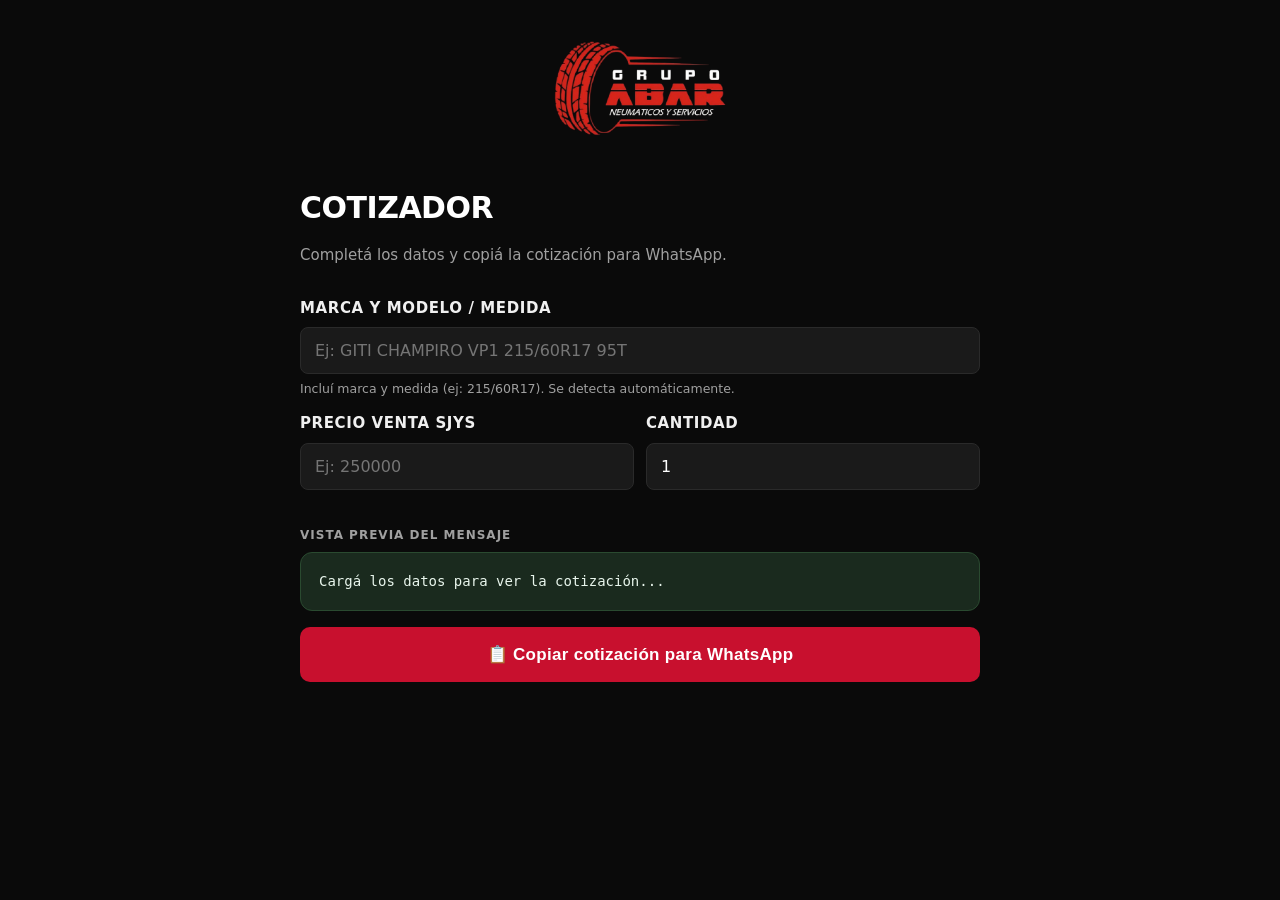
==== index.html @ 4fcfd77e "cotizador grupo abar" ====
<!DOCTYPE html>
<html lang="es">
<head>
  <meta charset="UTF-8">
  <meta name="viewport" content="width=device-width, initial-scale=1">
  <title>Grupo Abar Neumáticos · Cotizador</title>
  <link rel="stylesheet" href="styles.css">
</head>
<body>
  <div class="contenedor">

    <div class="logo">
      <img src="img/logo.png" alt="Grupo Abar Neumáticos">
    </div>

    <h1>COTIZADOR</h1>
    <p class="subtitulo">Completá los datos y copiá la cotización para WhatsApp.</p>

    <div class="campo">
      <label for="modelo">Marca y modelo / medida</label>
      <input type="text" id="modelo" placeholder="Ej: GITI CHAMPIRO VP1 215/60R17 95T">
      <div class="ayuda">Incluí marca y medida (ej: 215/60R17). Se detecta automáticamente.</div>
    </div>

    <div class="fila">
      <div class="campo">
        <label for="sjyS">Precio venta SJyS</label>
        <input type="text" id="sjyS" inputmode="decimal" placeholder="Ej: 250000">
      </div>
      <div class="campo">
        <label for="cantidad">Cantidad</label>
        <input type="number" id="cantidad" value="1" min="1">
      </div>
    </div>

    <div class="preview-titulo">Vista previa del mensaje</div>
    <div id="preview">Cargá los datos para ver la cotización...</div>

    <button id="btnCopiar">📋 Copiar cotización para WhatsApp</button>
  </div>

  <script src="script.js"></script>
</body>
</html>
---- styles.css ----
:root {
  --rojo: #c8102e;
  --rojo-osc: #8e0b20;
  --negro: #0a0a0a;
  --gris: #1a1a1a;
  --gris-borde: #2a2a2a;
  --texto: #f0f0f0;
  --texto-dim: #a0a0a0;
  --verde: #1a2a1e;
  --verde-borde: #2a4a30;
}

* { box-sizing: border-box; }

html {
  -webkit-text-size-adjust: 100%; /* evita que iOS agrande el texto solo */
}

body {
  font-family: system-ui, -apple-system, "Segoe UI", sans-serif;
  background: var(--negro);
  color: var(--texto);
  margin: 0;
  padding: 16px 14px 50px;
  font-size: 16px;
  line-height: 1.5;
}

.contenedor {
  max-width: 680px;
  margin: 0 auto;
}

/* ---------- LOGO ---------- */
.logo {
  text-align: center;
  margin-bottom: 20px;
}

.logo img {
  max-width: 200px;
  width: 70%;
  height: auto;
}

.logo-texto {
  color: var(--rojo);
  font-size: 26px;
  font-weight: 900;
  letter-spacing: 2px;
  margin: 0;
}

.logo-sub {
  color: #fff;
  font-size: 11px;
  letter-spacing: 4px;
  margin-top: 4px;
  font-weight: 600;
}

/* ---------- TÍTULOS ---------- */
h1 {
  font-size: 26px;
  margin: 0 0 6px;
  color: #fff;
  font-weight: 800;
  letter-spacing: -0.5px;
}

.subtitulo {
  color: var(--texto-dim);
  font-size: 14px;
  margin-bottom: 24px;
  line-height: 1.45;
}

/* ---------- LABELS E INPUTS ---------- */
label {
  display: block;
  font-weight: 700;
  font-size: 14px;
  margin-bottom: 8px;
  color: var(--texto);
  text-transform: uppercase;
  letter-spacing: 0.6px;
}

input[type="text"],
input[type="number"] {
  width: 100%;
  padding: 13px 14px;
  border: 1px solid var(--gris-borde);
  border-radius: 8px;
  background: var(--gris);
  color: #fff;
  font-size: 16px;
  font-family: inherit;
  transition: border-color .15s;
}

input:focus {
  outline: none;
  border-color: var(--rojo);
}

.fila {
  display: flex;
  gap: 12px;
  margin-bottom: 14px;
}

.fila > div { flex: 1; }

.campo { margin-bottom: 14px; }

.ayuda {
  font-size: 12.5px;
  color: var(--texto-dim);
  margin-top: 6px;
  line-height: 1.45;
}

/* ---------- VISTA PREVIA ---------- */
.preview-titulo {
  font-size: 12px;
  color: var(--texto-dim);
  text-transform: uppercase;
  letter-spacing: 1px;
  margin: 22px 0 8px;
  font-weight: 600;
}

#preview {
  background: var(--verde);
  border: 1px solid var(--verde-borde);
  border-radius: 12px;
  padding: 14px;
  white-space: pre-wrap;
  word-break: break-word;
  font-family: ui-monospace, "SF Mono", Menlo, monospace;
  font-size: 12.5px;
  line-height: 1.55;
  color: #e8f5ec;
  overflow-x: auto;
}

/* ---------- BOTÓN ---------- */
button {
  background: var(--rojo);
  color: #fff;
  border: none;
  padding: 15px;
  width: 100%;
  font-size: 16px;
  font-weight: 700;
  border-radius: 10px;
  margin-top: 16px;
  cursor: pointer;
  transition: background .15s;
  letter-spacing: 0.3px;
  -webkit-tap-highlight-color: transparent;
}

button:hover { background: var(--rojo-osc); }
button:active { transform: scale(.99); }

/* ---------- MEDIA QUERIES ---------- */

/* Pantallas chicas (hasta 400px): más compacto */
@media (max-width: 400px) {
  body {
    padding: 12px 10px 40px;
  }
  .logo img {
    max-width: 160px;
  }
  .logo-texto { font-size: 22px; }
  .logo-sub { font-size: 10px; letter-spacing: 3px; }
  h1 { font-size: 23px; }
  .subtitulo { font-size: 13px; margin-bottom: 20px; }
  label { font-size: 13px; }
  .ayuda { font-size: 12px; }
  #preview { font-size: 11.5px; padding: 12px; }
  button { font-size: 15px; padding: 14px; }
}

/* Pantallas muy chicas (hasta 360px): apilamos los inputs */
@media (max-width: 360px) {
  .fila {
    flex-direction: column;
    gap: 0;
  }
  .fila > div { margin-bottom: 14px; }
}

/* Pantallas grandes (tablet/desktop): más aire */
@media (min-width: 700px) {
  body {
    padding: 30px 20px 60px;
  }
  .logo { margin-bottom: 28px; }
  .logo img { max-width: 260px; }
  h1 { font-size: 30px; }
  .subtitulo { font-size: 15px; margin-bottom: 30px; }
  label { font-size: 15px; }
  #preview {
    font-size: 14px;
    padding: 18px;
  }
  button {
    font-size: 17px;
    padding: 17px;
  }
}
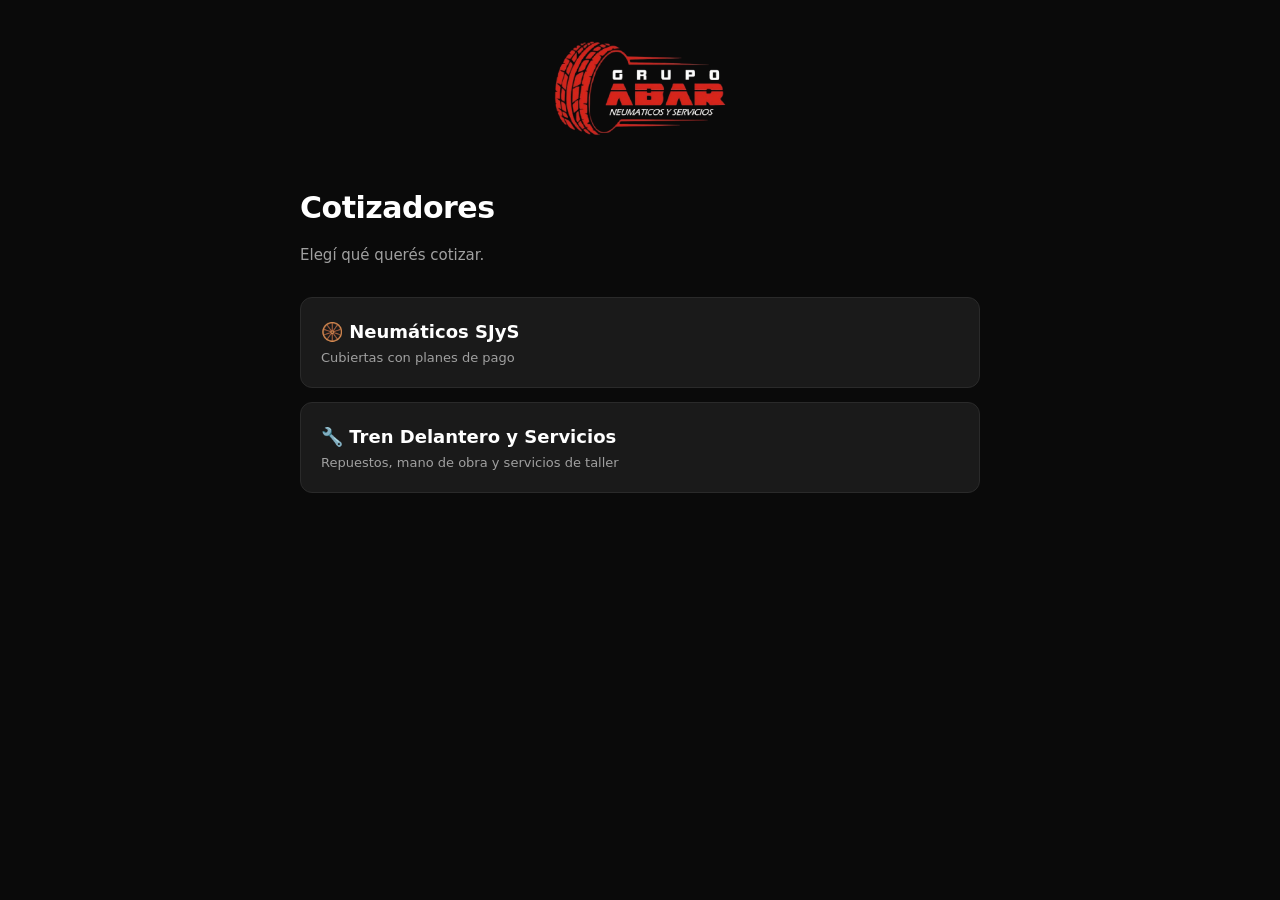
==== commit a7f8ca60: "agregar cotizador taller" ====
--- a/index.html
+++ b/index.html
@@ -3,42 +3,27 @@
 <head>
   <meta charset="UTF-8">
   <meta name="viewport" content="width=device-width, initial-scale=1">
-  <title>Grupo Abar Neumáticos · Cotizador</title>
+  <title>Grupo Abar · Cotizadores</title>
   <link rel="stylesheet" href="styles.css">
 </head>
 <body>
   <div class="contenedor">
-
     <div class="logo">
       <img src="img/logo.png" alt="Grupo Abar Neumáticos">
     </div>
 
-    <h1>COTIZADOR</h1>
-    <p class="subtitulo">Completá los datos y copiá la cotización para WhatsApp.</p>
+    <h1>Cotizadores</h1>
+    <p class="subtitulo">Elegí qué querés cotizar.</p>
 
-    <div class="campo">
-      <label for="modelo">Marca y modelo / medida</label>
-      <input type="text" id="modelo" placeholder="Ej: GITI CHAMPIRO VP1 215/60R17 95T">
-      <div class="ayuda">Incluí marca y medida (ej: 215/60R17). Se detecta automáticamente.</div>
-    </div>
+    <a href="neumaticos.html" class="boton-menu">
+      <span class="boton-menu-titulo">🛞 Neumáticos SJyS</span>
+      <span class="boton-menu-desc">Cubiertas con planes de pago</span>
+    </a>
 
-    <div class="fila">
-      <div class="campo">
-        <label for="sjyS">Precio venta SJyS</label>
-        <input type="text" id="sjyS" inputmode="decimal" placeholder="Ej: 250000">
-      </div>
-      <div class="campo">
-        <label for="cantidad">Cantidad</label>
-        <input type="number" id="cantidad" value="1" min="1">
-      </div>
-    </div>
-
-    <div class="preview-titulo">Vista previa del mensaje</div>
-    <div id="preview">Cargá los datos para ver la cotización...</div>
-
-    <button id="btnCopiar">📋 Copiar cotización para WhatsApp</button>
+    <a href="tren-delantero.html" class="boton-menu">
+      <span class="boton-menu-titulo">🔧 Tren Delantero y Servicios</span>
+      <span class="boton-menu-desc">Repuestos, mano de obra y servicios de taller</span>
+    </a>
   </div>
-
-  <script src="script.js"></script>
 </body>
 </html>
--- a/styles.css
+++ b/styles.css
@@ -29,6 +29,43 @@
 .contenedor {
   max-width: 680px;
   margin: 0 auto;
+}
+
+/* ---------- HOME / MENÚ ---------- */
+.boton-menu {
+  display: block;
+  background: var(--gris);
+  border: 1px solid var(--gris-borde);
+  border-radius: 12px;
+  padding: 20px;
+  margin-bottom: 14px;
+  text-decoration: none;
+  color: var(--texto);
+  transition: border-color .15s, background .15s, transform .1s;
+}
+
+.boton-menu:hover {
+  border-color: var(--rojo);
+  background: #202020;
+}
+
+.boton-menu:active {
+  transform: scale(.99);
+}
+
+.boton-menu-titulo {
+  display: block;
+  font-size: 18px;
+  font-weight: 700;
+  color: #fff;
+  margin-bottom: 4px;
+}
+
+.boton-menu-desc {
+  display: block;
+  font-size: 13px;
+  color: var(--texto-dim);
+  line-height: 1.4;
 }
 
 /* ---------- LOGO ---------- */
@@ -165,6 +202,369 @@
 button:hover { background: var(--rojo-osc); }
 button:active { transform: scale(.99); }
 
+/* ===================================================== */
+/* ============ TALLER / TREN DELANTERO ================ */
+/* ===================================================== */
+
+/* ---------- SELECTOR TIPO VEHÍCULO ---------- */
+.tipo-vehiculo {
+  display: flex;
+  gap: 10px;
+}
+
+.radio-opcion {
+  flex: 1;
+  display: flex;
+  align-items: center;
+  justify-content: center;
+  gap: 8px;
+  background: var(--gris);
+  border: 1px solid var(--gris-borde);
+  border-radius: 8px;
+  padding: 12px;
+  cursor: pointer;
+  text-transform: none;
+  font-weight: 600;
+  font-size: 14px;
+  color: var(--texto);
+  letter-spacing: 0;
+  margin-bottom: 0;
+  transition: border-color .15s, background .15s;
+}
+
+.radio-opcion input {
+  accent-color: var(--rojo);
+  width: auto;
+}
+
+.radio-opcion:has(input:checked) {
+  border-color: var(--rojo);
+  background: #2a1010;
+}
+
+/* ---------- ZONAS ---------- */
+.zona {
+  background: var(--gris);
+  border: 1px solid var(--gris-borde);
+  border-radius: 12px;
+  padding: 14px;
+  margin-bottom: 16px;
+}
+
+.zona-header {
+  display: flex;
+  gap: 8px;
+  align-items: center;
+  margin-bottom: 14px;
+}
+
+.zona-titulo {
+  flex: 1;
+  font-weight: 700;
+  font-size: 15px;
+  border: 1px solid var(--gris-borde);
+  background: #202020;
+  color: #fff;
+  padding: 10px 12px;
+  border-radius: 8px;
+  text-transform: none;
+}
+
+.btn-eliminar-zona {
+  background: #3a1010;
+  color: #ff6b6b;
+  border: 1px solid #5a1a1a;
+  border-radius: 8px;
+  width: 38px;
+  height: 38px;
+  font-size: 14px;
+  cursor: pointer;
+  padding: 0;
+  margin: 0;
+  flex-shrink: 0;
+}
+
+.btn-eliminar-zona:hover { background: #5a1a1a; }
+
+.zona-seccion {
+  margin-bottom: 14px;
+}
+
+.zona-subtitulo {
+  font-size: 12px;
+  text-transform: uppercase;
+  letter-spacing: 1px;
+  color: var(--texto-dim);
+  font-weight: 600;
+  margin-bottom: 8px;
+}
+
+.zona-subtotal {
+  text-align: right;
+  font-weight: 700;
+  color: #fff;
+  padding-top: 10px;
+  border-top: 1px solid var(--gris-borde);
+  font-size: 15px;
+}
+
+/* ---------- ITEMS (repuestos / mano de obra) ---------- */
+.item-row {
+  background: #202020;
+  border: 1px solid var(--gris-borde);
+  border-radius: 8px;
+  padding: 10px;
+  margin-bottom: 8px;
+}
+
+.item-fila-1 {
+  display: flex;
+  gap: 8px;
+  margin-bottom: 8px;
+}
+
+.item-fila-1 input {
+  flex: 1;
+  padding: 9px 11px;
+  font-size: 14px;
+}
+
+.btn-quitar-item {
+  background: #3a1010;
+  color: #ff6b6b;
+  border: 1px solid #5a1a1a;
+  border-radius: 6px;
+  width: 34px;
+  font-size: 12px;
+  cursor: pointer;
+  padding: 0;
+  margin: 0;
+  flex-shrink: 0;
+}
+
+.btn-quitar-item:hover { background: #5a1a1a; }
+
+.item-fila-2 {
+  display: grid;
+  grid-template-columns: 1.3fr 0.8fr 1fr 1fr;
+  gap: 8px;
+}
+
+.mo-fila {
+  grid-template-columns: 1.5fr 1.2fr 1fr;
+}
+
+.mini-label {
+  display: block;
+  font-size: 10px;
+  color: var(--texto-dim);
+  text-transform: uppercase;
+  letter-spacing: 0.5px;
+  margin-bottom: 3px;
+  font-weight: 600;
+}
+
+.item-row input,
+.item-row select {
+  width: 100%;
+  padding: 8px 9px;
+  font-size: 14px;
+  border-radius: 6px;
+  background: #151515;
+  border: 1px solid var(--gris-borde);
+  color: #fff;
+  font-family: inherit;
+}
+
+.solo-lectura {
+  background: #151515;
+  border: 1px solid var(--gris-borde);
+  border-radius: 6px;
+  padding: 8px 9px;
+  font-size: 13px;
+  color: #8fe6a5;
+  font-family: ui-monospace, monospace;
+  font-weight: 600;
+  text-align: right;
+}
+
+/* ---------- BOTÓN SECUNDARIO ---------- */
+.boton-secundario {
+  background: transparent;
+  border: 1px dashed var(--gris-borde);
+  color: var(--texto-dim);
+  border-radius: 8px;
+  padding: 10px;
+  width: 100%;
+  font-size: 13px;
+  font-weight: 600;
+  cursor: pointer;
+  margin-top: 6px;
+  margin-bottom: 14px;
+  transition: border-color .15s, color .15s;
+}
+
+.boton-secundario:hover {
+  border-color: var(--rojo);
+  color: #fff;
+}
+
+/* ---------- SERVICIOS ---------- */
+.servicios-lista {
+  display: flex;
+  flex-direction: column;
+  gap: 6px;
+  margin-bottom: 20px;
+}
+
+.servicio-item {
+  display: flex;
+  align-items: center;
+  gap: 10px;
+  background: var(--gris);
+  border: 1px solid var(--gris-borde);
+  border-radius: 8px;
+  padding: 11px 13px;
+  cursor: pointer;
+  text-transform: none;
+  font-weight: 500;
+  font-size: 14px;
+  color: var(--texto);
+  letter-spacing: 0;
+  margin-bottom: 0;
+  transition: border-color .15s, background .15s;
+}
+
+.servicio-item:has(input:checked) {
+  border-color: var(--rojo);
+  background: #2a1010;
+}
+
+.servicio-item input {
+  accent-color: var(--rojo);
+  width: auto;
+  flex-shrink: 0;
+}
+
+.servicio-nombre {
+  flex: 1;
+}
+
+.servicio-precio {
+  color: #8fe6a5;
+  font-family: ui-monospace, monospace;
+  font-size: 13px;
+  font-weight: 600;
+}
+
+/* ---------- CHECKBOX DIAGNÓSTICO ---------- */
+.checkbox-campo {
+  margin: 20px 0;
+}
+
+.checkbox-label {
+  display: flex;
+  align-items: flex-start;
+  gap: 10px;
+  background: var(--gris);
+  border: 1px solid var(--gris-borde);
+  border-radius: 8px;
+  padding: 12px 14px;
+  cursor: pointer;
+  text-transform: none;
+  font-size: 13.5px;
+  font-weight: 500;
+  letter-spacing: 0;
+  color: var(--texto);
+  line-height: 1.45;
+  margin-bottom: 0;
+}
+
+.checkbox-label input {
+  accent-color: var(--rojo);
+  margin-top: 2px;
+  flex-shrink: 0;
+  width: auto;
+}
+
+/* ============ ZONA TÍTULO FIJO ============ */
+.zona-titulo-fijo {
+  flex: 1;
+  font-weight: 700;
+  font-size: 16px;
+  color: #fff;
+  padding: 10px 12px;
+  background: #202020;
+  text-transform: uppercase;
+  letter-spacing: 0.5px;
+}
+
+/* ============ SERVICIO CON CANTIDAD ============ */
+.servicio-item .servicio-cant {
+  width: 60px;
+  padding: 6px 8px;
+  font-size: 14px;
+  border-radius: 6px;
+  background: #151515;
+  border: 1px solid var(--gris-borde);
+  color: #fff;
+  text-align: center;
+  font-family: inherit;
+  flex-shrink: 0;
+}
+
+/* ============ TOTAL GENERAL ============ */
+.total-general {
+  display: flex;
+  justify-content: space-between;
+  align-items: center;
+  background: var(--rojo);
+  border-radius: 12px;
+  padding: 18px 20px;
+  margin: 24px 0 8px;
+  gap: 12px;
+}
+
+.total-general-label {
+  font-size: 14px;
+  font-weight: 800;
+  color: #fff;
+  text-transform: uppercase;
+  letter-spacing: 1px;
+}
+
+.total-general-valor {
+  font-size: 24px;
+  font-weight: 900;
+  color: #fff;
+  font-family: ui-monospace, monospace;
+}
+
+/* ============ BOTÓN VOLVER ============ */
+.btn-volver {
+  display: inline-flex;
+  align-items: center;
+  gap: 6px;
+  color: var(--texto);
+  text-decoration: none;
+  font-size: 13px;
+  font-weight: 600;
+  margin-bottom: 16px;
+  padding: 8px 12px;
+  border-radius: 8px;
+  background: var(--rojo);
+  border: 1px solid var(--gris-borde);
+  transition: color .15s, border-color .15s;
+  text-transform: none;
+  letter-spacing: 0;
+  width: auto;
+}
+
+.btn-volver:hover {
+  color: #fff;
+  border-color: var(--rojo);
+}
+
 /* ---------- MEDIA QUERIES ---------- */
 
 /* Pantallas chicas (hasta 400px): más compacto */
@@ -183,6 +583,41 @@
   .ayuda { font-size: 12px; }
   #preview { font-size: 11.5px; padding: 12px; }
   button { font-size: 15px; padding: 14px; }
+
+  .boton-menu {
+    padding: 16px;
+  }
+  .boton-menu-titulo {
+    font-size: 17px;
+  }
+  .boton-menu-desc {
+    font-size: 12.5px;
+  }
+
+  .total-general {
+    padding: 14px 16px;
+  }
+  .total-general-label {
+    font-size: 12px;
+  }
+  .total-general-valor {
+    font-size: 20px;
+  }
+  .servicio-item .servicio-cant {
+    width: 52px;
+    padding: 5px 6px;
+    font-size: 13px;
+  }
+  .zona-titulo-fijo {
+    font-size: 14px;
+    padding: 9px 10px;
+  }
+
+  .btn-volver {
+    font-size: 12.5px;
+    padding: 7px 10px;
+    margin-bottom: 12px;
+  }
 }
 
 /* Pantallas muy chicas (hasta 360px): apilamos los inputs */
@@ -192,6 +627,23 @@
     gap: 0;
   }
   .fila > div { margin-bottom: 14px; }
+}
+
+/* Pantallas medianas-chicas (hasta 500px): grid de items en 2 columnas */
+@media (max-width: 500px) {
+  .item-fila-2 {
+    grid-template-columns: 1fr 1fr;
+  }
+  .mo-fila {
+    grid-template-columns: 1fr 1fr;
+  }
+  .tipo-vehiculo-3 {
+    flex-direction: column;
+  }
+  .tipo-vehiculo-3 .radio-opcion {
+    width: 100%;
+    padding: 14px;
+  }
 }
 
 /* Pantallas grandes (tablet/desktop): más aire */
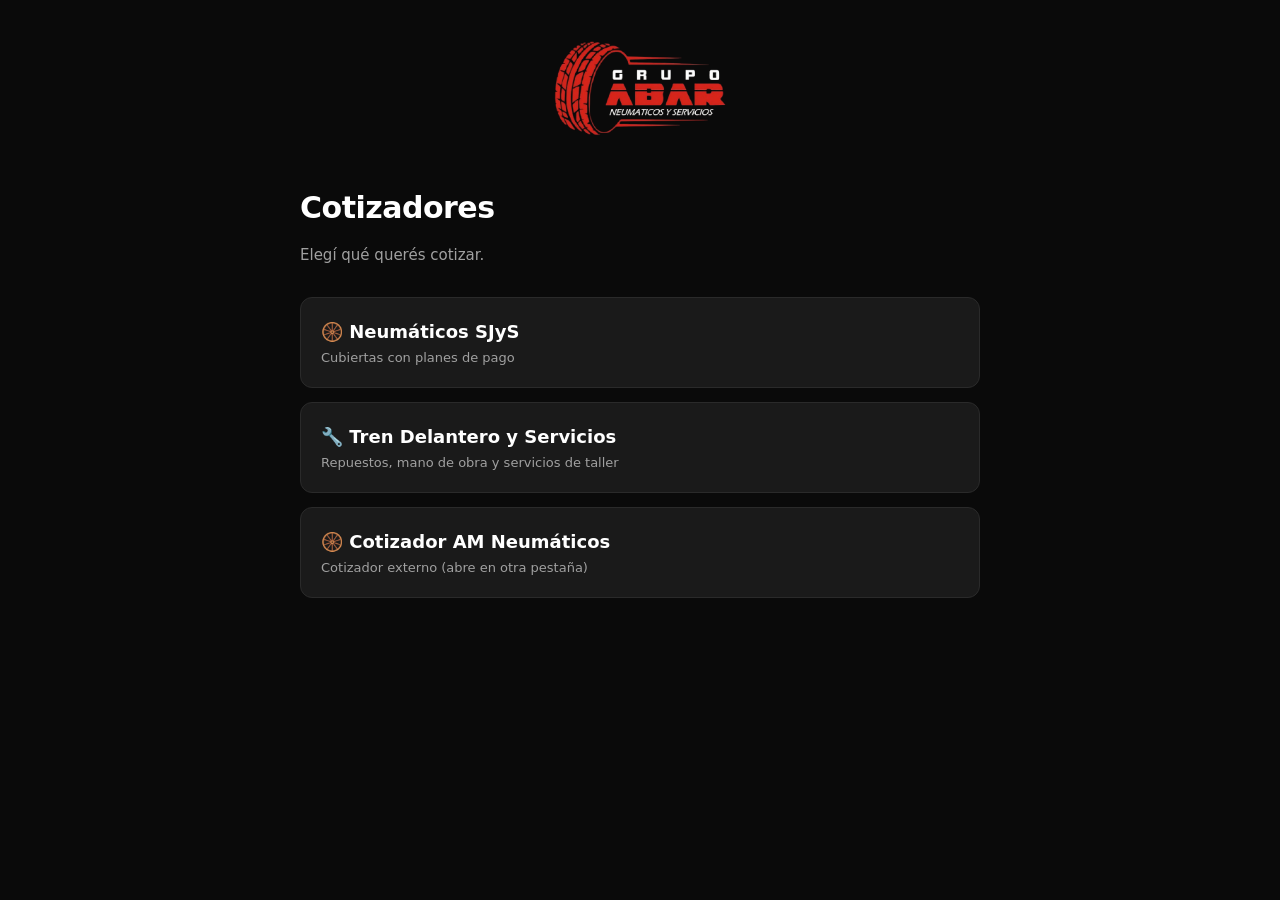
==== commit 138e648b: "agregar cotizador AM" ====
--- a/index.html
+++ b/index.html
@@ -24,6 +24,14 @@
       <span class="boton-menu-titulo">🔧 Tren Delantero y Servicios</span>
       <span class="boton-menu-desc">Repuestos, mano de obra y servicios de taller</span>
     </a>
+
+    <a href="https://cotizador-am-neumaticos.marascaabelardo.chatgpt.site/" 
+    target="_blank" 
+    rel="noopener noreferrer" 
+    class="boton-menu boton-menu-externo">
+    <span class="boton-menu-titulo">🛞 Cotizador AM Neumáticos</span>
+    <span class="boton-menu-desc">Cotizador externo (abre en otra pestaña)</span>
+    </a>   
   </div>
 </body>
 </html>
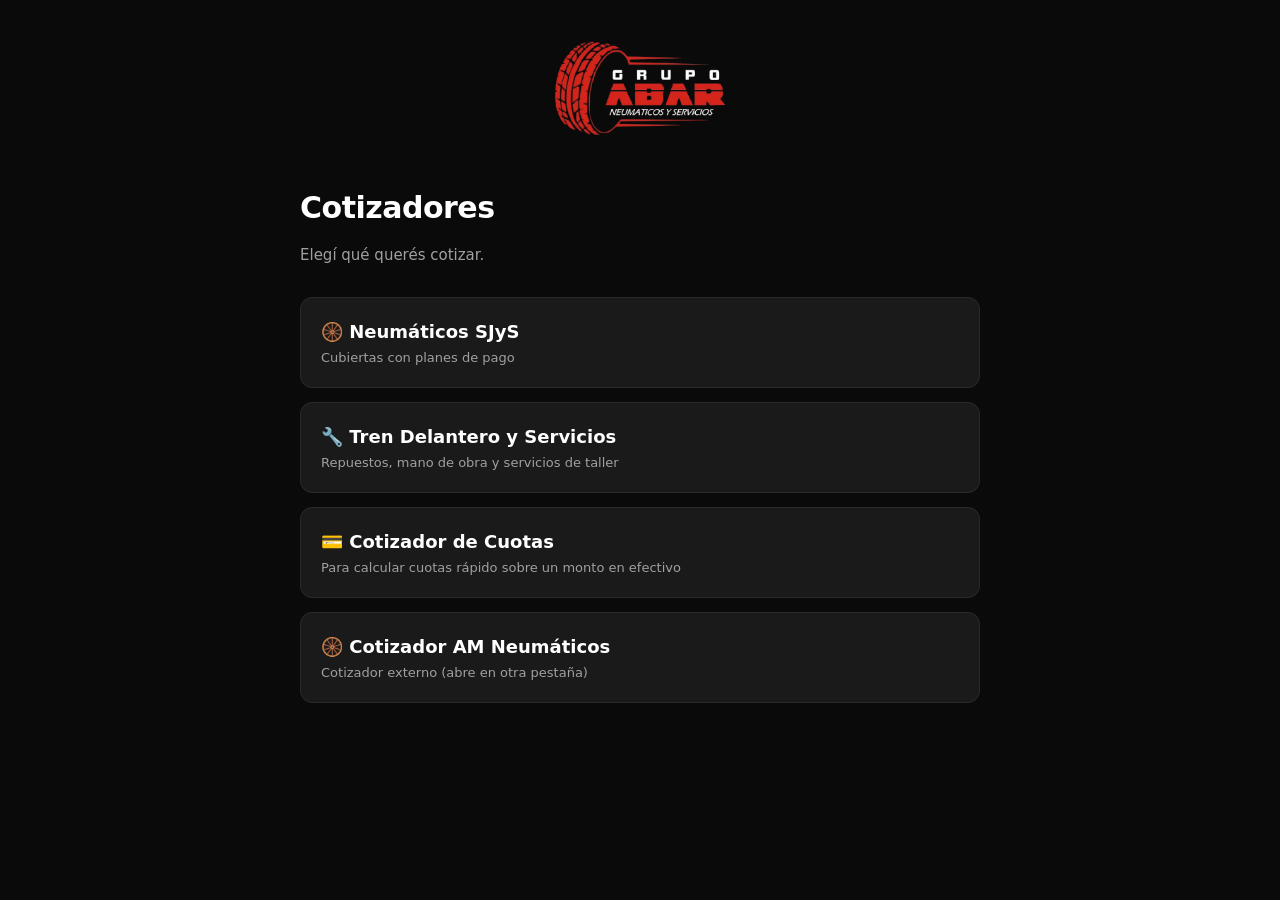
==== commit a873803d: "feat: cotizador general de cuotas" ====
--- a/index.html
+++ b/index.html
@@ -25,6 +25,11 @@
       <span class="boton-menu-desc">Repuestos, mano de obra y servicios de taller</span>
     </a>
 
+    <a href="cuotas.html" class="boton-menu">
+      <span class="boton-menu-titulo">💳 Cotizador de Cuotas</span>
+      <span class="boton-menu-desc">Para calcular cuotas rápido sobre un monto en efectivo</span>
+    </a>
+    
     <a href="https://cotizador-am-neumaticos.marascaabelardo.chatgpt.site/" 
     target="_blank" 
     rel="noopener noreferrer" 
--- a/styles.css
+++ b/styles.css
@@ -565,6 +565,20 @@
   border-color: var(--rojo);
 }
 
+/* ============ BOTÓN GUARDAR PDF ============ */
+#btnGuardarPDF {
+  background: var(--gris);
+  color: var(--texto);
+  border: 1px solid var(--gris-borde);
+  margin-top: 10px;
+  font-size: 14px; /* Un toque más chico que el principal */
+}
+
+#btnGuardarPDF:hover {
+  background: #252525;
+  border-color: #444;
+}
+
 /* ---------- MEDIA QUERIES ---------- */
 
 /* Pantallas chicas (hasta 400px): más compacto */
